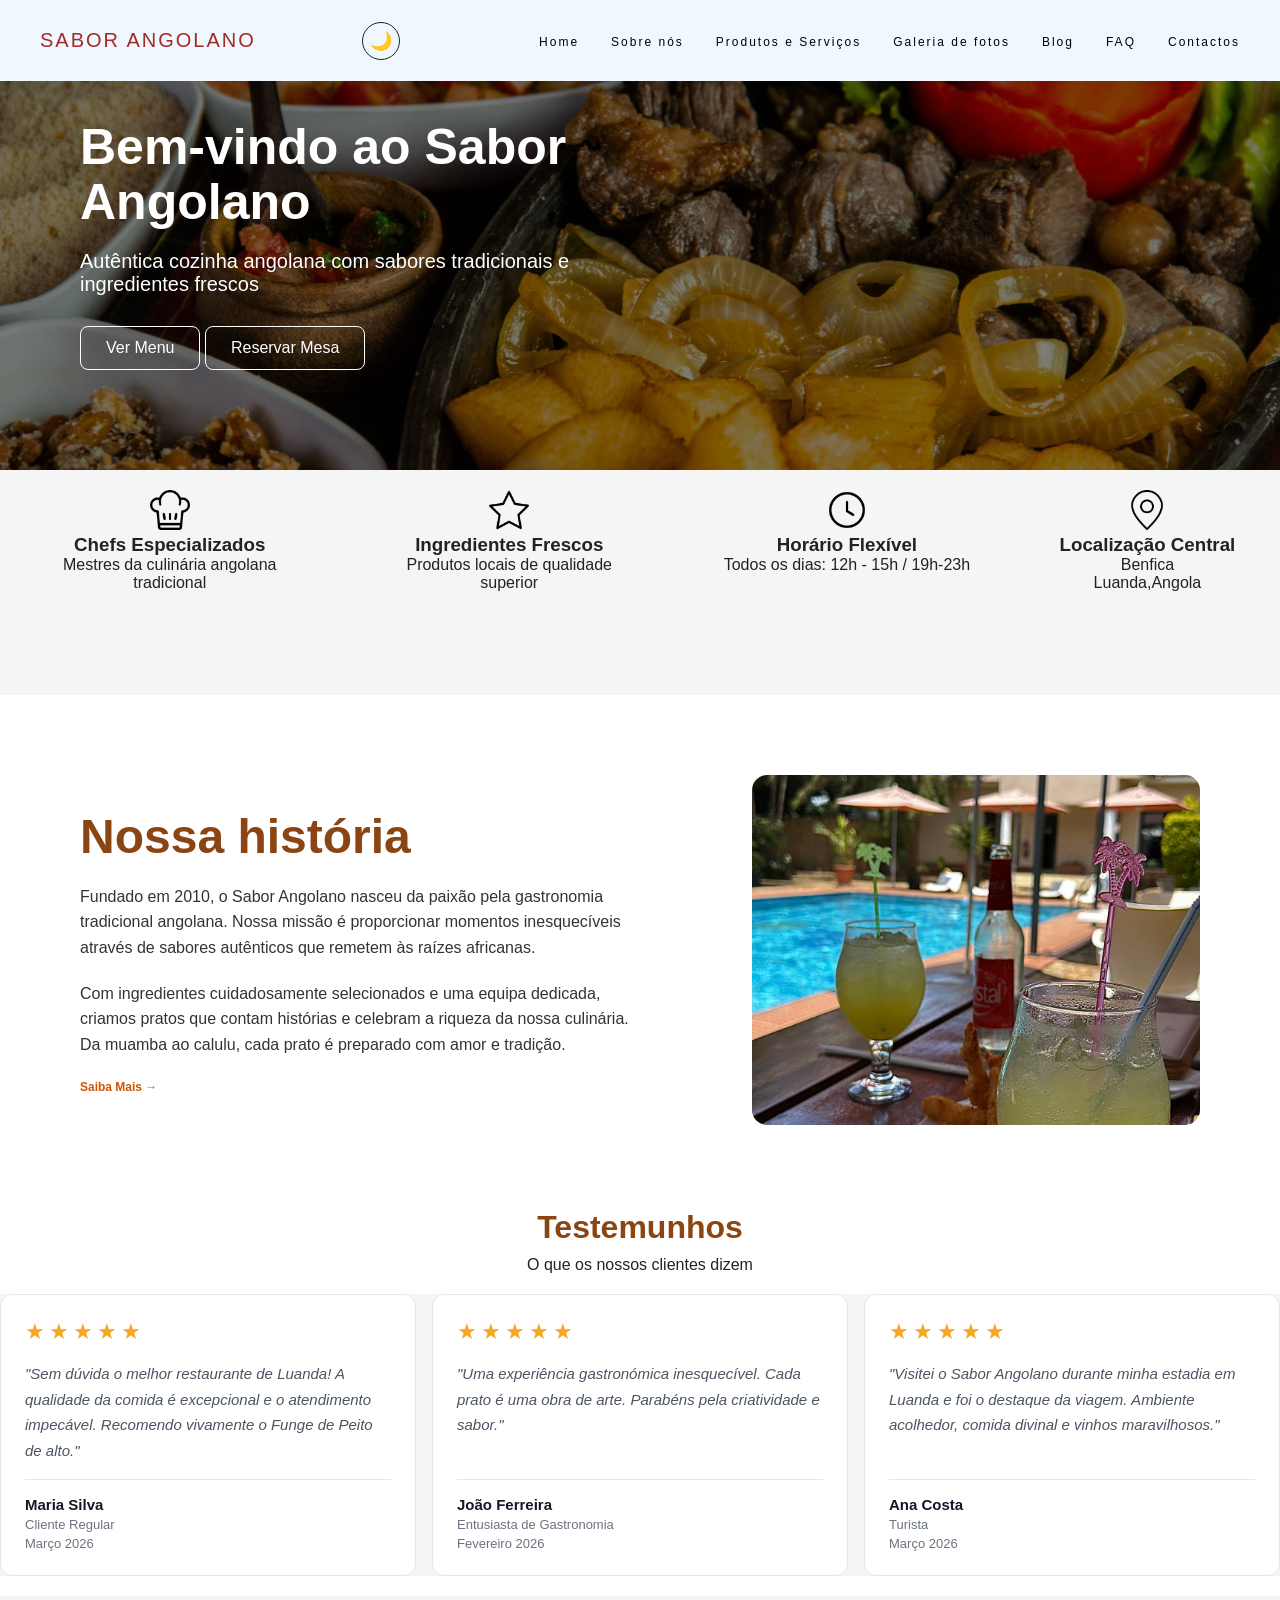
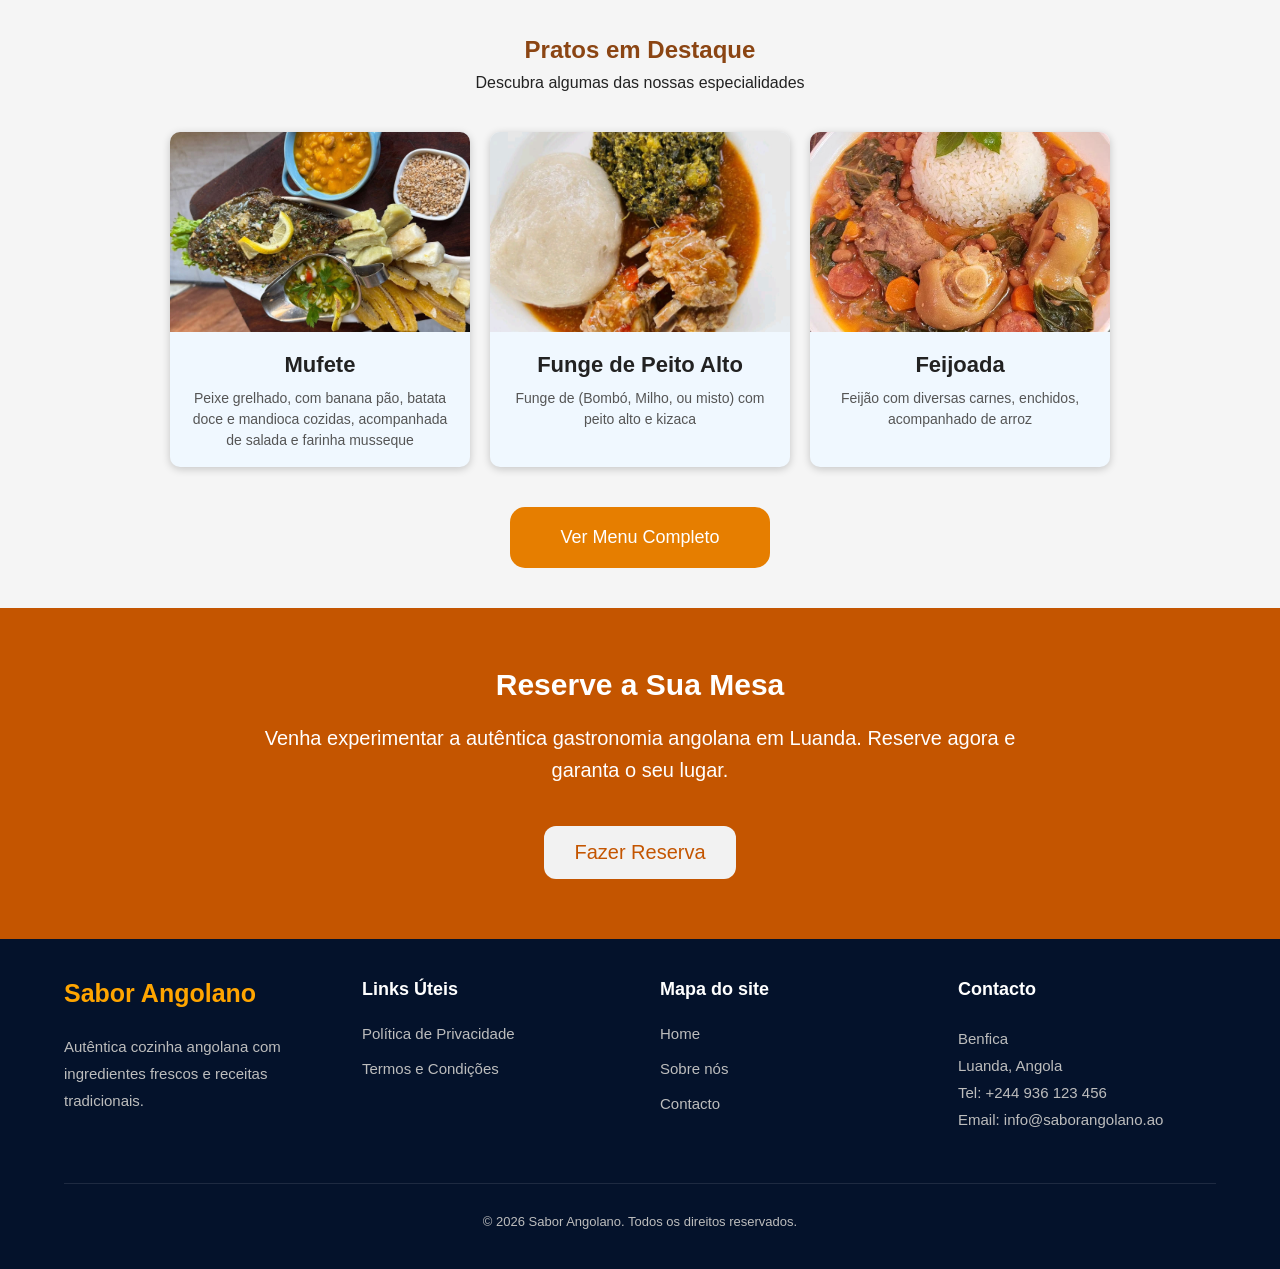
==== index.html @ a8e90443 "Add files via upload" ====
<!DOCTYPE html>
<html lang="en">
<head>
    <meta charset="UTF-8">
    <meta name="viewport" content="width=device-width, initial-scale=1.0">
    <title>Document</title>
    <link rel="stylesheet" href="../CSS/style.css">
    <link rel="stylesheet" href="../CSS/btn_voltar_topo.css">
    <link rel="stylesheet" href="../CSS/dark-mode.css">

    
</head>
<body>
   <header>
    <nav>

        <a class="logo" href="index.html">Sabor Angolano</a>

        
        <!-- checkbox escondido -->
<input type="checkbox" id="menu-toggle">

<div class="nav-mobile-actions">

    <button type="button" id="theme-toggle" class="theme-toggle" aria-label="Alternar tema claro/escuro" title="Alternar tema claro/escuro">
        <span class="theme-toggle-icon">🌙</span>
    </button>

    <!-- ícone hamburger -->
    <label for="menu-toggle" class="hamburger">
        ☰
    </label>

</div>
        <ul class="nav-list">
             <li><a href="index.html">Home</a></li>
            <li><a href="Sobre_nós.htm">Sobre nós</a></li>
            <li><a href="Produto.html">Produtos e Serviços</a></li>
            <li><a href="Galeria.html">Galeria de fotos</a></li>
            <li><a href="Blog.html">Blog</a></li>
            <li><a href="FAQ.html">FAQ</a></li>
            <li><a href="contacto.html">Contactos</a></li>
        </ul>

    </nav>
</header>
    <main>
 <section class="hero">
    <div class="legenda">
        <h1>Bem-vindo ao Sabor Angolano</h1>
        <p>Autêntica cozinha angolana com sabores tradicionais e ingredientes frescos</p>
        <a href="Produto.html"><button class="menu">Ver Menu</button></a>
        <a href="contacto.html"><button class="reservar">Reservar Mesa</button></a>
    </div>
</section>
    <div class="info">
    <div class="item">
        <img src="../media/chapeu-de-chef.png" alt="imagem do chef" class="icones">
        <h3>Chefs Especializados</h3>
        <p>Mestres da culinária angolana tradicional</p>
    </div>

    <div class="item">
        <img src="../media/estrela.png" alt="imagem do chef" class="icones">
        <h3>Ingredientes Frescos</h3>
        <p>Produtos locais de qualidade superior</p>
    </div>

    <div class="item">
        <img src="../media/relogio.png" alt="imagem do chef" class="icones">
        <h3>Horário Flexível</h3>
        <p>Todos os dias: 12h - 15h / 19h-23h</p>
        
    </div>

    <div class="item">
        <img src="../media/localizacao.png" alt="imagem do chef" class="icones">
        <h3>Localização Central</h3>
        <p>Benfica</p>
        <p>Luanda,Angola</p>
    </div>
</div>


<section class="historia">
    <div class="texto">
       <h2>Nossa história</h2>
    <p> Fundado em 2010, o Sabor Angolano nasceu da paixão pela gastronomia <br>
        tradicional angolana. Nossa missão é proporcionar momentos inesquecíveis <br>
         através de sabores autênticos que remetem às raízes africanas.</p>

     <p>Com ingredientes cuidadosamente selecionados e uma equipa dedicada, <br>
        criamos pratos que contam histórias e celebram a riqueza da nossa culinária. <br>
        Da muamba ao calulu, cada prato é preparado com amor e tradição.</p>

        <a href="Sobre_nós.htm">Saiba Mais →</a>
    </div>

    <div class="imagem">
       <img src="../media/Sobre_nós.jpg" alt="imagem do restaurante" class="restaurante">
    </div>
</section>

<h1 class="titulo-section">Testemunhos</h1>
    <p class="subtitulo-section">
        O que os nossos clientes dizem
    </p>

 <div class="reviews-grid">

    <div class="review-card">
      <div class="stars">
        <span class="star">★</span>
        <span class="star">★</span>
        <span class="star">★</span>
        <span class="star">★</span>
        <span class="star">★</span>
      </div>
      <p class="review-text">"Sem dúvida o melhor restaurante de Luanda! A qualidade da comida é excepcional e o atendimento impecável. Recomendo vivamente o Funge de Peito de alto."</p>
      <hr class="divider">
      <div class="reviewer-info">
        <span class="reviewer-name">Maria Silva</span>
        <span class="reviewer-role">Cliente Regular</span>
        <span class="reviewer-date">Março 2026</span>
      </div>
    </div>

    <div class="review-card">
      <div class="stars">
        <span class="star">★</span>
        <span class="star">★</span>
        <span class="star">★</span>
        <span class="star">★</span>
        <span class="star">★</span>
      </div>
      <p class="review-text">"Uma experiência gastronómica inesquecível. Cada prato é uma obra de arte. Parabéns pela criatividade e sabor."</p>
      <hr class="divider">
      <div class="reviewer-info">
        <span class="reviewer-name">João Ferreira</span>
        <span class="reviewer-role">Entusiasta de Gastronomia</span>
        <span class="reviewer-date">Fevereiro 2026</span>
      </div>
    </div>

    <div class="review-card">
      <div class="stars">
        <span class="star">★</span>
        <span class="star">★</span>
        <span class="star">★</span>
        <span class="star">★</span>
        <span class="star">★</span>
      </div>
      <p class="review-text">"Visitei o Sabor Angolano durante minha estadia em Luanda e foi o destaque da viagem. Ambiente acolhedor, comida divinal e vinhos maravilhosos."</p>
      <hr class="divider">
      <div class="reviewer-info">
        <span class="reviewer-name">Ana Costa</span>
        <span class="reviewer-role">Turista</span>
        <span class="reviewer-date">Março 2026</span>
      </div>
    </div>

  </div>

<section class="destaques">

    <h1 class="titulo-section">Pratos em Destaque</h1>
    <p class="subtitulo-section">
        Descubra algumas das nossas especialidades
    </p>

 <div class="card-container">
    <div class="card">
         <img src="../media/mufete.jpg" alt="imagem do restaurante">
        <div class="card-content">
          <h3>Mufete</h3>
        <p>Peixe grelhado, com banana pão, batata doce e mandioca cozidas, acompanhada de salada 
            e farinha musseque
        </p>
        </div>
    </div>
 

    <div class="card">
        <img src="../media/funge _peito_alto.jpg" alt="imagem do restaurante">
        <div class="card-content">
          <h3>Funge de Peito Alto</h3>
        <p>Funge de (Bombó, Milho, ou misto) com peito alto e kizaca</p>
        </div>
    </div>


    <div class="card">
         <img src="../media/feijoada.jpg" alt="imagem do restaurante">
        <div class="card-content">
          <h3>Feijoada</h3>
        <p>Feijão com diversas carnes, enchidos, acompanhado de arroz</p>
        </div>
    </div>
 </div>
 <div class="container-btn">
    <a href="../HTTML/Produto.html" class="btn-menu">Ver Menu Completo</a>
</div>
 </section>

 <section class="reserva">
    <h2>Reserve a Sua Mesa</h2>

    <p>
        Venha experimentar a autêntica gastronomia angolana em Luanda.
        Reserve agora e garanta o seu lugar.
    </p>

    <a href="../HTTML/contacto.html" class="btn-reserva">Fazer Reserva</a>
</section>

<footer class="footer">

    <div class="footer-container">

        <div class="footer-box">
            <h3>Sabor Angolano</h3>
            <p>
                Autêntica cozinha angolana com ingredientes frescos e
                receitas tradicionais.
            </p>
        </div>

        <div class="footer-box">
            <h4>Links Úteis</h4>

            <a href="política_e_privacidade.html">Política de Privacidade</a>
            <a href="Termos_e_condições.html">Termos e Condições</a>
           

        </div>
        
         <div class="footer-box">
            <h4>Mapa do site</h4>

            <a href="index.html">Home</a>
            <a href="Sobre_nós.htm">Sobre nós</a>
            <a href="contacto.html">Contacto</a>
        </div>

        <div class="footer-box">
            <h4>Contacto</h4>

            <p>Benfica</p>
            <p>Luanda, Angola</p>
             <p>Tel: +244 936 123 456</p>
            <p>Email: info@saborangolano.ao</p>
        </div>

    </div>

    <div class="footer-bottom">
        <p>© 2026 Sabor Angolano. Todos os direitos reservados.</p>
    </div>

</footer>
    </main>

    <button type="button" id="back-to-top" class="back-to-top" aria-label="Voltar ao topo" title="Voltar ao topo">
    ↑
</button>
<script src="../JS/Btn_voltar_topo.js"></script>
<script src="../JS/theme.js"></script>


</body>
</html>
---- CSS/style.css ----
*{
margin: 0;
padding: 0;
box-sizing: border-box;
}

body{
    font-family: 'Segoe UI', Tahoma, Geneva, Verdana, sans-serif;
    background-color: white;
    color: #222;
}

a{
   color: black; 
   text-decoration: none;
   transition: 0.3s;
   font-size: 12px;
}


a:hover{
    opacity: 0.7;   
    color:#b45300; 
}

.logo{
    font-size: 20px;
    text-transform: uppercase;
    letter-spacing: 2px;
    color: brown;
}

nav{
    display: flex;
    justify-content: space-between;
    align-items: center;
    font-family: Arial, Helvetica, sans-serif;
    background-color: aliceblue;
    height: 9vh;
    position: fixed;
    width: 100%;
    top: 0;
    left: 0;
    z-index: 10;
    padding: 0 40px;
}

main {
   height: 500px;
   background:
      linear-gradient(rgba(0,0,0,0.5), rgba(0,0,0,0.5)),
      url("../media/home_label.jpg") no-repeat center center;
   background-size: cover;
}

.nav-list{
  list-style: none;
  display: flex;

}

.nav-list li {
  letter-spacing: 2px;
  margin-left: 32px;
  
}

.hero {
    display: flex;
    align-items: flex-start; 
    padding-top: 120px;      
}
.legenda {
    color: white;
    margin-left: 80px;
    max-width: 600px;
}

.legenda h1 {
    font-size: 50px;
    font-weight: bold;
    line-height: 1.1;
    margin-bottom: 20px;
}

.legenda p {
    font-size: 20px;
    margin-bottom: 30px;
}

/* Botões */
.menu {
    background-color: transparent;
    color: white;
    border: 1px solid white;
    padding: 12px 25px;
    font-size: 16px;
    border-radius: 8px;
    cursor: pointer;
}

.reservar {
    background-color: transparent;
    color: white;
    border: 1px solid white;
    padding: 12px 25px;
    font-size: 16px;
    border-radius: 8px;
    cursor: pointer;
}


.legenda {
    position: relative;
    z-index: 1;
}

.info{
    display: flex;              
    justify-content: space-around;
    text-align: center;
    background-color: whitesmoke;
    height: 25vh;
    margin-top: 100px;
}

.item {
    max-width: 250px;
    margin-top: 20px;
}

.item i {
    font-size: 30px;
    color: #f57c00;
    background: #f5e6d3;
    padding: 20px;
    border-radius: 50%;
    margin-bottom: 15px;
}
 .icones{

    width: 40px;
    height: 40px;
    object-fit: contain;

 }

 .historia {
    display: flex;
    align-items: center;
    justify-content: space-between;
    padding: 80px;
    background-color: white
}

.texto {
    width: 60%;
}

.texto h2 {
    font-size: 48px;
    color: #8B4513; /* castanho */
    margin-bottom: 20px;
}

.texto p {
    font-size: 16px;
    line-height: 1.6;
    color: #333;
    margin-bottom: 20px;
}

.texto a {
    color: #d35400;
    text-decoration: none;
    font-weight: bold;
}

.texto a:hover {
    text-decoration: underline;
}

.reviews-grid {
  display: grid;
  grid-template-columns: repeat(auto-fit, minmax(200px, 1fr));
  gap: 16px;
  margin-bottom: 20px;
  background-color: whitesmoke;
}

.titulo-section,
.subtitulo-section {
  text-align: center;
  margin-bottom: 20px;
}

.review-card {
  background: #ffffff;
  border: 1px solid #e5e7eb;
  border-radius: 12px;
  padding: 1.5rem;
  display: flex;
  flex-direction: column;
  gap: 16px;
}

.stars {
  display: flex;
  gap: 4px;
}

.star {
  color: #F5A623;
  font-size: 22px;
}

.review-text {
  font-size: 15px;
  color: #4b5563;
  line-height: 1.7;
  font-style: italic;
  flex: 1;
}

.divider {
  border: none;
  border-top: 1px solid #e5e7eb;
}

.reviewer-info {
  display: flex;
  flex-direction: column;
  gap: 4px;
}

.reviewer-name {
  font-size: 15px;
  font-weight: 600;
  color: #111827;
}

.reviewer-role {
  font-size: 13px;
  color: #6b7280;
}

.reviewer-date {
  font-size: 13px;
  color: #6b7280;
}

/* IMAGEM */
.imagem {
    width: 40%;
}

.imagem img {
    width: 100%;
    height: 350px;
    object-fit: cover;
    border-radius: 15px;
}

.destaques{
    background-color: whitesmoke;
    padding: 40px 20px;
    text-align: center;  
}
.titulo-section{
color: #8B4513;
margin-bottom: 10px;
}
.card-container{
    display: flex;
    justify-content: center;
    flex-wrap: wrap;
    gap: 20px;
    margin-top: 40px;
}

.card{
    width: 300px;
    background-color: aliceblue;
    border-radius: 10px;
    overflow: hidden;
    box-shadow: 0 2px 8px rgba(0,0,0,0.2);
}

.card img{
    width: 100%;
    height: 200px;
    object-fit: cover;
    transition: 0.3s;
}

.card img:hover{
transform: scale(1.05);   
}

.card-content{
    padding: 16px;
}

.card-content h3{
    font-size: 22px;
    margin-bottom: 10px;
    color: #222;
}

.card-content p{
    color: #555;
    font-size: 14px;
    line-height: 1.5;
}

.container-btn{
    text-align: center;
    margin-top: 40px;
}

.btn-menu{
    display: inline-block;
    background-color: #e67e00;
    color: white;
    padding: 20px 50px;
    border-radius: 15px;
    text-decoration: none;
    font-size: 18px;
    transition: 0.3s;
}

.btn-menu:hover{
    background-color: #ff6600;
   
}

/* ===== SECÇÃO RESERVA ===== */

.reserva{
    background-color: #c45500;
    text-align: center;
    padding: 60px 10px;
}

.reserva h2{
    color: white;
    font-size: 30px;
    margin-bottom: 20px;
}

.reserva p{
    color: white;
    font-size: 20px;
    max-width: 800px;
    margin: 0 auto 40px;
    line-height: 1.6;
}

.btn-reserva{
    display: inline-block;
    background-color: #f2f2f2;
    color: #c45500;
    padding: 15px 30px;
    border-radius: 12px;
    text-decoration: none;
    font-size: 20px;
    transition: 0.3s;
}

.btn-reserva:hover{
    background-color: #dddddd;
}

/* ===== FOOTER ===== */

.footer{
    background-color: #04122b;
    padding: 40px 5%;
}

.footer-container{
    display: flex;
    justify-content: space-between;
    flex-wrap: wrap;
    gap: 40px;
}

.footer-box{
    flex: 1;
    min-width: 250px;
}

.footer-box h3{
    color: orange;
    font-size: 25px;
    margin-bottom: 25px;
}

.footer-box h4{
    color: white;
    font-size: 18px;
    margin-bottom: 25px;
}

.footer-box p{
    color: #bdbdbd;
    font-size: 15px;
    line-height: 1.8;
}

.footer-box a{
    display: block;
    color: #bdbdbd;
    text-decoration: none;
    margin-bottom: 18px;
    font-size: 15px;
    transition: 0.3s;
}

.footer-box a:hover{
    color: white;
}

.footer-bottom{
    border-top: 1px solid rgba(255,255,255,0.1);
    margin-top: 50px;
    padding-top: 30px;
    text-align: center;
}

.footer-bottom p{
    color: #bdbdbd;
    font-size: 13px;
}

.nav-list a {
    position: relative;
    display: inline-block;
}

.nav-list a::after {
    content: "";
    position: absolute;
    left: 0;
    bottom: -4px;
    width: 0;
    height: 2px;
    background-color: #c45500;
    transition: width 0.3s ease;
}

.nav-list a:hover {
    color: #c45500;
}

.nav-list a:hover::after {
    width: 100%;
}

/* ===== MENU HAMBURGER ===== */

#menu-toggle{
    display: none;
}

.hamburger{
    display: none;
    font-size: 35px;
    cursor: pointer;
    color: brown;
    z-index: 1000;
}

@media (max-width: 768px){


    @media (max-width: 768px) {
  .nav-mobile-actions {
    display: flex;
    align-items: center;
    gap: 12px;
  }
}
    /* NAVBAR */

    nav{
        justify-content: space-between;
        align-items: center;

        padding: 0 15px;

        position: fixed;
        width: 100%;

        box-sizing: border-box;
    }

    .logo{
        font-size: 16px;
        letter-spacing: 1px;
    }

    .hamburger{
        display: block;
        font-size: 32px;
        cursor: pointer;
        color: brown;

        margin-right: 5px;
        z-index: 1000;
    }

    .nav-list{
        position: absolute;

        top: 9vh;
        left: 0;

        width: 100%;

        background-color: aliceblue;

        display: flex;
        flex-direction: column;
        align-items: center;

        gap: 20px;
        padding: 25px 0;

        transform: translateY(-20px);

        opacity: 0;
        visibility: hidden;

        transition: 0.3s;
    }

    #menu-toggle:checked ~ .nav-list{
        transform: translateY(0);

        opacity: 1;
        visibility: visible;
    }

    .nav-list li{
        margin-left: 0;
    }

    .nav-list a{
        font-size: 18px;
    }

    /* HERO */

    .hero{
        padding-top: 100px;
        justify-content: center;
    }

    .legenda{
        margin: 0 20px;
        text-align: center;
    }

    .legenda h1{
        font-size: 35px;
        line-height: 1.2;
    }

    .legenda p{
        font-size: 16px;
    }

    .menu,
    .reservar{
        width: 100%;
        margin-bottom: 15px;
    }

    /* INFO */

    .info{
        display: flex;
        flex-direction: column;

        height: auto;

        padding: 40px 20px;

        gap: 30px;
    }

    .item{
        max-width: 100%;
        margin-top: 0;
    }

    .icones{
        width: 30px;
        height: 30px;
    }

    .item h3{
        font-size: 18px;
    }

    .item p{
        font-size: 14px;
    }

    /* SOBRE NÓS */

    .historia{
        display: flex;
        flex-direction: column;

        padding: 40px 20px;

        gap: 30px;
    }

    .texto{
        width: 100%;
        text-align: center;
    }

    .texto h2{
        font-size: 32px;
    }

    .texto p{
        font-size: 15px;
    }

    .imagem{
        width: 100%;
        order: -1;
    }

    .imagem img{
        width: 100%;
        height: 250px;

        object-fit: cover;
    }

    /* CARDS */

    .card-container{
        display: flex;
        flex-direction: column;
        align-items: center;
    }

    .card{
        width: 100%;
        max-width: 350px;
    }

    /* BOTÃO MENU */

    .btn-menu{
        padding: 15px 30px;
        font-size: 16px;
    }

    /* RESERVA */

    .reserva h2{
        font-size: 25px;
    }

    .reserva p{
        font-size: 16px;
    }

    .btn-reserva{
        font-size: 16px;
        padding: 12px 25px;
    }

    /* FOOTER */

    .footer-container{
        display: flex;
        flex-direction: column;

        gap: 30px;
    }

    .footer-box{
        text-align: left;
    }
}
---- CSS/btn_voltar_topo.css ----
.back-to-top {
  position: fixed;
  bottom: 30px;
  right: 30px;
  width: 45px;
  height: 45px;
  border-radius: 50%;
  border: none;
  background-color: #c45500;
  color: white;
  font-size: 20px;
  cursor: pointer;
  display: flex;
  align-items: center;
  justify-content: center;
  box-shadow: 0 2px 8px rgba(0, 0, 0, 0.25);
  opacity: 0;
  visibility: hidden;
  transform: translateY(15px);
  transition: opacity 0.3s, transform 0.3s, visibility 0.3s;
  z-index: 999;
}

.back-to-top.visible {
  opacity: 1;
  visibility: visible;
  transform: translateY(0);
}

.back-to-top:hover {
  background-color: #a64700;
}

@media (max-width: 768px) {
  .back-to-top {
    bottom: 20px;
    right: 20px;
    width: 40px;
    height: 40px;
    font-size: 18px;
  }
}
---- CSS/dark-mode.css ----
/* ---------- Botão de alternância (sol/lua) ---------- */
.theme-toggle {
  background: transparent;
  border: 1px solid currentColor;
  color: inherit;
  border-radius: 50%;
  width: 38px;
  height: 38px;
  min-width: 38px;
  display: flex;
  align-items: center;
  justify-content: center;
  font-size: 18px;
  cursor: pointer;
  transition: 0.3s;
 
}

.theme-toggle:hover {
  opacity: 0.7;
}

@media (max-width: 768px) {
  .nav-mobile-actions {
    display: flex;
    align-items: center;
    gap: 12px;
  }
}

/* Usado em páginas sem navbar (ex: 404) */
.theme-toggle-floating {
  position: fixed;
  top: 20px;
  right: 20px;
  margin-left: 0;
  z-index: 20;
  background-color: rgba(255, 255, 255, 0.6);
}

html[data-theme="dark"] .theme-toggle-floating {
  background-color: rgba(0, 0, 0, 0.3);
}

/* ============================================================
   TEMA ESCURO — activado via html[data-theme="dark"]
   ============================================================ */

html[data-theme="dark"] {
  color-scheme: dark;
}

/* ---------- Base ---------- */
html[data-theme="dark"] body {
  background-color: #22242a;
  color: #e2e2e2;
}

html[data-theme="dark"] a {
  color: #e2e2e2;
}

html[data-theme="dark"] a:hover {
  color: #ff9f5a;
}

/* ---------- Navbar (partilhado por todas as páginas) ---------- */
html[data-theme="dark"] nav,
html[data-theme="dark"] .nav-list {
  background-color: #2a2d35;
}

html[data-theme="dark"] .logo,
html[data-theme="dark"] .hamburger {
  color: #ff9f5a;
}

/* ---------- Hero / secções de topo (todas as variantes) ---------- */
html[data-theme="dark"] .historia,
html[data-theme="dark"] .destaques,
html[data-theme="dark"] .reviews-grid,
html[data-theme="dark"] .faq,
html[data-theme="dark"] .galeria,
html[data-theme="dark"] .menu-galeria,
html[data-theme="dark"] .contacto,
html[data-theme="dark"] .politica,
html[data-theme="dark"] .termos,
html[data-theme="dark"] .menu-titulo,
html[data-theme="dark"] .pagina-404 {
  background-color: #22242a;
}

/* ---------- Texto / história ---------- */
html[data-theme="dark"] .texto h2,
html[data-theme="dark"] .titulo-section,
html[data-theme="dark"] .faq-title,
html[data-theme="dark"] .artigos-titulo,
html[data-theme="dark"] .newsletter-titulo {
  color: #f0a868;
}

html[data-theme="dark"] .texto p,
html[data-theme="dark"] .subtitulo-section,
html[data-theme="dark"] .faq-subtitle,
html[data-theme="dark"] .info-card p,
html[data-theme="dark"] .card-content p,
html[data-theme="dark"] .item p,
html[data-theme="dark"] .card-content h3,
html[data-theme="dark"] .item h3,
html[data-theme="dark"] .info-box h3 {
  color: #d0d0d0;
}

/* ---------- Cards / caixas com fundo claro ---------- */
html[data-theme="dark"] .card,
html[data-theme="dark"] .review-card,
html[data-theme="dark"] .menu-box,
html[data-theme="dark"] .article-card,
html[data-theme="dark"] .artigo-card,
html[data-theme="dark"] .foto,
html[data-theme="dark"] .faq-item,
html[data-theme="dark"] .info,
html[data-theme="dark"] .conteudo-404,
html[data-theme="dark"] .info-card {
  background-color: #2c2f38;
  border-color: #3d4048;
}


html[data-theme="dark"] .item-menu,
html[data-theme="dark"] .item-menu-topo {
  border-color: #3d4048;
}

html[data-theme="dark"] .review-text,
html[data-theme="dark"] .reviewer-role,
html[data-theme="dark"] .reviewer-date,
html[data-theme="dark"] .article-description,
html[data-theme="dark"] .article-meta,
html[data-theme="dark"] .artigo-descricao,
html[data-theme="dark"] .artigo-meta,
html[data-theme="dark"] .menu-titulo p,
html[data-theme="dark"] .faq-contact p,
html[data-theme="dark"] .faq-contact h3,
html[data-theme="dark"] .info-contacto h2,
html[data-theme="dark"] .politica-container p,
html[data-theme="dark"] .politica-container li,
html[data-theme="dark"] .termos-container p,
html[data-theme="dark"] .termos-container li,
html[data-theme="dark"] .info-card li,
html[data-theme="dark"] .codigo-erro,
html[data-theme="dark"] .conteudo-404 p {
  color: #bcbcbc;
}

html[data-theme="dark"] .reviewer-name,
html[data-theme="dark"] .menu-box .categoria h3,
html[data-theme="dark"] .article-title,
html[data-theme="dark"] .artigo-title,
html[data-theme="dark"] .item-menu h4,
html[data-theme="dark"] .conteudo-404 h1,
html[data-theme="dark"] .politica-container h2,
html[data-theme="dark"] .termos-container h2,
html[data-theme="dark"] .termos-container h3 {
  color: #f0f0f0;
}

html[data-theme="dark"] .divider {
  border-top-color: #3d4048;
}

/* ---------- Botões (mantêm cor de destaque, com contraste ajustado) ---------- */
html[data-theme="dark"] .btn-menu,
html[data-theme="dark"] .btn-form,
html[data-theme="dark"] .btn-email,
html[data-theme="dark"] .btn-call,
html[data-theme="dark"] .btn-voltar,
html[data-theme="dark"] .newsletter-btn {
  background-color: #d35400;
  color: #ffffff;
}

html[data-theme="dark"] .btn-reserva {
  background-color: #383b44;
  color: #ff9f5a;
}

html[data-theme="dark"] .btn-reserva:hover {
  background-color: #44474f;
}

/* ---------- Formulário de contacto ---------- */
html[data-theme="dark"] form {
  background-color: #2c2f38;
  box-shadow: 0 2px 10px rgba(0, 0, 0, 0.35);
}

html[data-theme="dark"] .campo label {
  color: #e2e2e2;
}

html[data-theme="dark"] .campo input,
html[data-theme="dark"] .campo textarea,
html[data-theme="dark"] .campo select,
html[data-theme="dark"] .newsletter-input {
  background-color: #22242a;
  border-color: #4a4d55;
  color: #f0f0f0;
}

html[data-theme="dark"] .campo input::placeholder,
html[data-theme="dark"] .campo textarea::placeholder,
html[data-theme="dark"] .newsletter-input::placeholder {
  color: #8a8a8a;
}

html[data-theme="dark"] .modal-overlay {
  background: rgba(0, 0, 0, 0.55);
}

html[data-theme="dark"] .modal-box {
  background-color: #2c2f38;
  color: #e2e2e2;
}

html[data-theme="dark"] .modal-box p {
  color: #bcbcbc;
}

/* ---------- Galeria ---------- */
html[data-theme="dark"] .menu-galeria button {
  background-color: #2c2f38;
  color: #e2e2e2;
  border-color: #4a4d55;
}

html[data-theme="dark"] .menu-galeria button:hover,
html[data-theme="dark"] .menu-galeria button.ativo {
  background-color: #c45500;
  color: #ffffff;
}

/* ---------- FAQ ---------- */
html[data-theme="dark"] .faq-item summary {
  color: #f0f0f0;
}

html[data-theme="dark"] .faq-contact {
  background-color: #2c2f38;
}

/* ---------- Rodapé --------*/--
   
html[data-theme="dark"] .footer {
  background-color: #060b16;
}

html[data-theme="dark"] .footer-box p,
html[data-theme="dark"] .footer-box a,
html[data-theme="dark"] .footer-bottom p {
  color: #a9a9a9;
}

html[data-theme="dark"] .footer-box a:hover {
  color: #ffffff;
}

html[data-theme="dark"] .footer-bottom {
  border-top-color: rgba(255, 255, 255, 0.08);
}

/* ---------- Secção "Reserve a sua mesa" (já escura) ---------- */
html[data-theme="dark"] .reserva {
  background-color: #7a3600;
}

/* ---------- Botão "Voltar ao topo" (já tem cor própria, só ajusta sombra) ---------- */
html[data-theme="dark"] .back-to-top {
  box-shadow: 0 2px 10px rgba(0, 0, 0, 0.5);
}

/* ---------- Ícones ficam brancos no escuro ---------- */
html[data-theme="dark"] .icon i {
    color: #ffffff;
}

/* ---------- CTAs (WhatsApp/Instagram/Facebook) ---------- */
html[data-theme="dark"] .whatsapp-cta {
    background-color: #2c2f38;
}

html[data-theme="dark"] .whatsapp-cta strong {
    color: #f0f0f0;
}

html[data-theme="dark"] .whatsapp-cta span {
    color: #bcbcbc;
}

/* ---------- Cartão do mapa ---------- */
html[data-theme="dark"] .mapa-card {
    background-color: #2c2f38;
}

html[data-theme="dark"] .mapa-card__titulo {
    color: #f0f0f0;
}

html[data-theme="dark"] .mapa-card__subtitulo {
    color: #bcbcbc;
}

html[data-theme="dark"] .icones {
    filter: brightness(0) invert(1);
}

html[data-theme="dark"] .nav-list a::after {
    background-color: #ff9f5a;
}
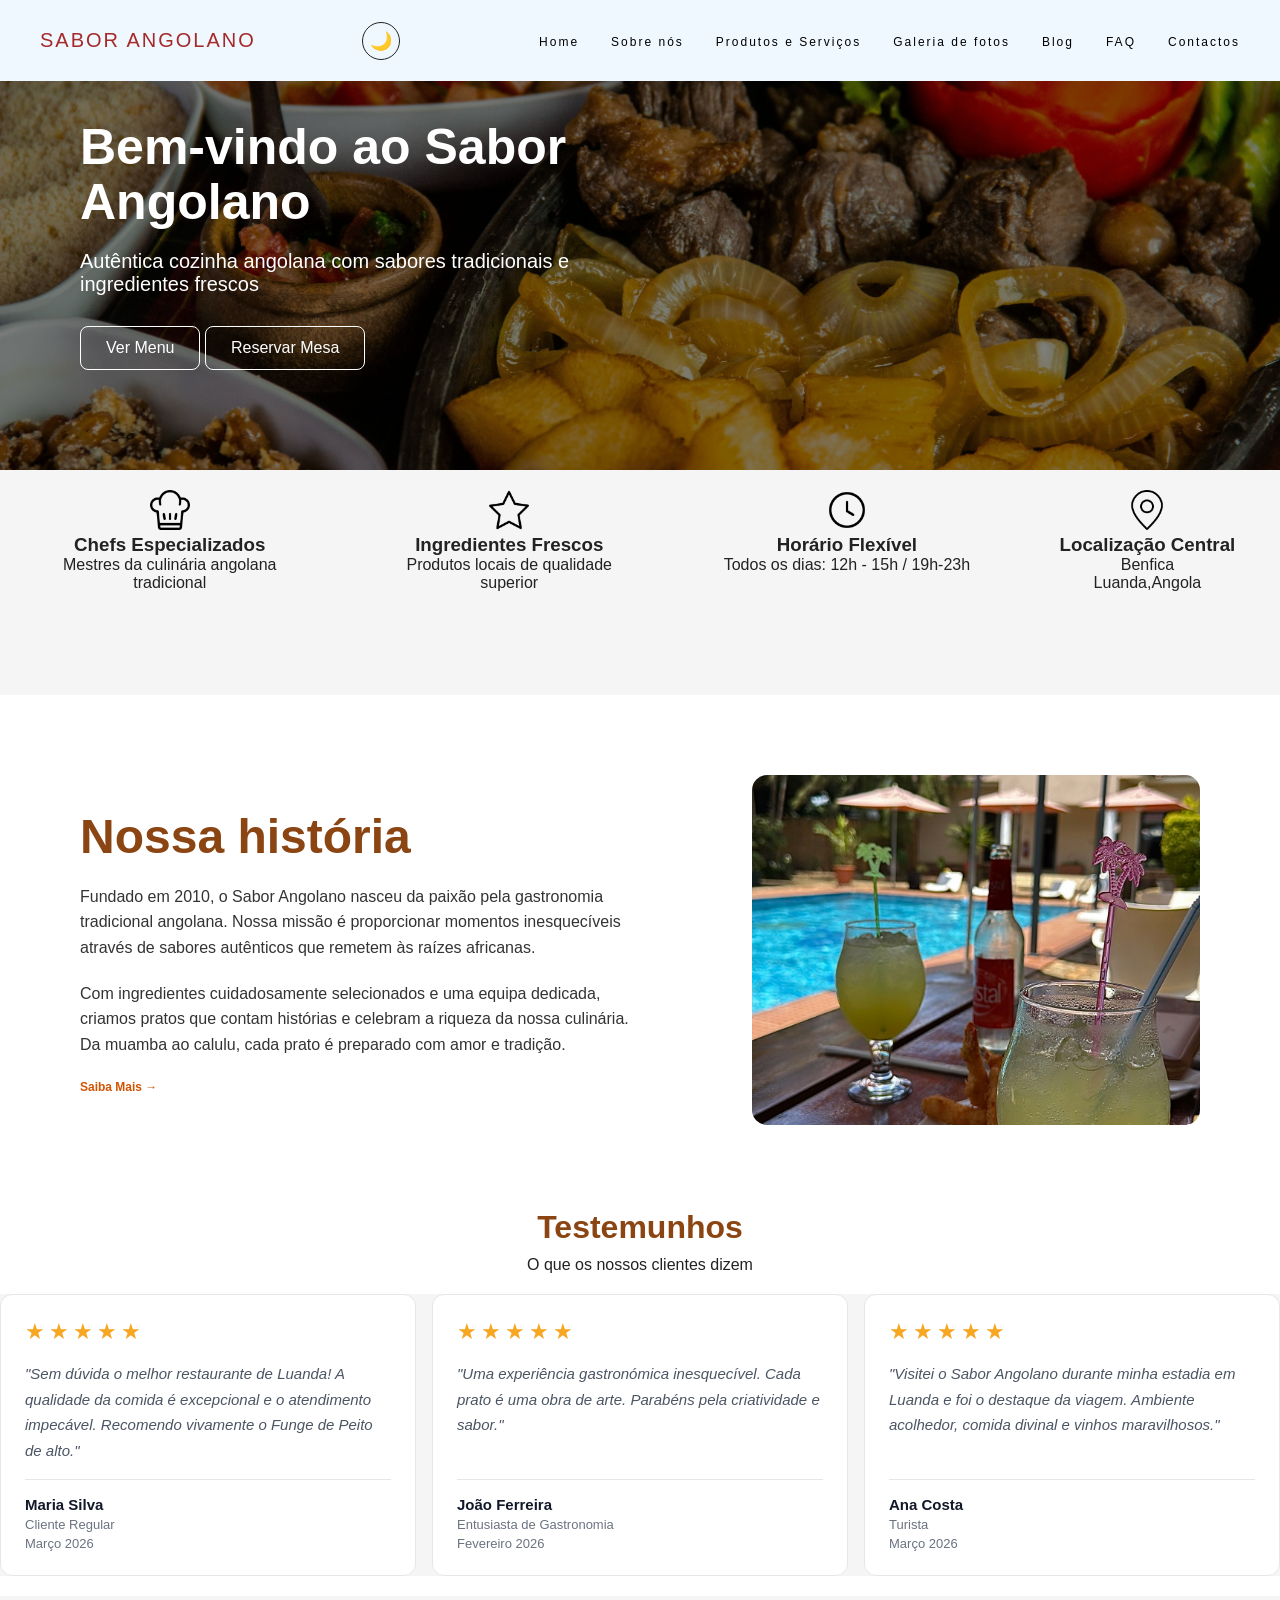
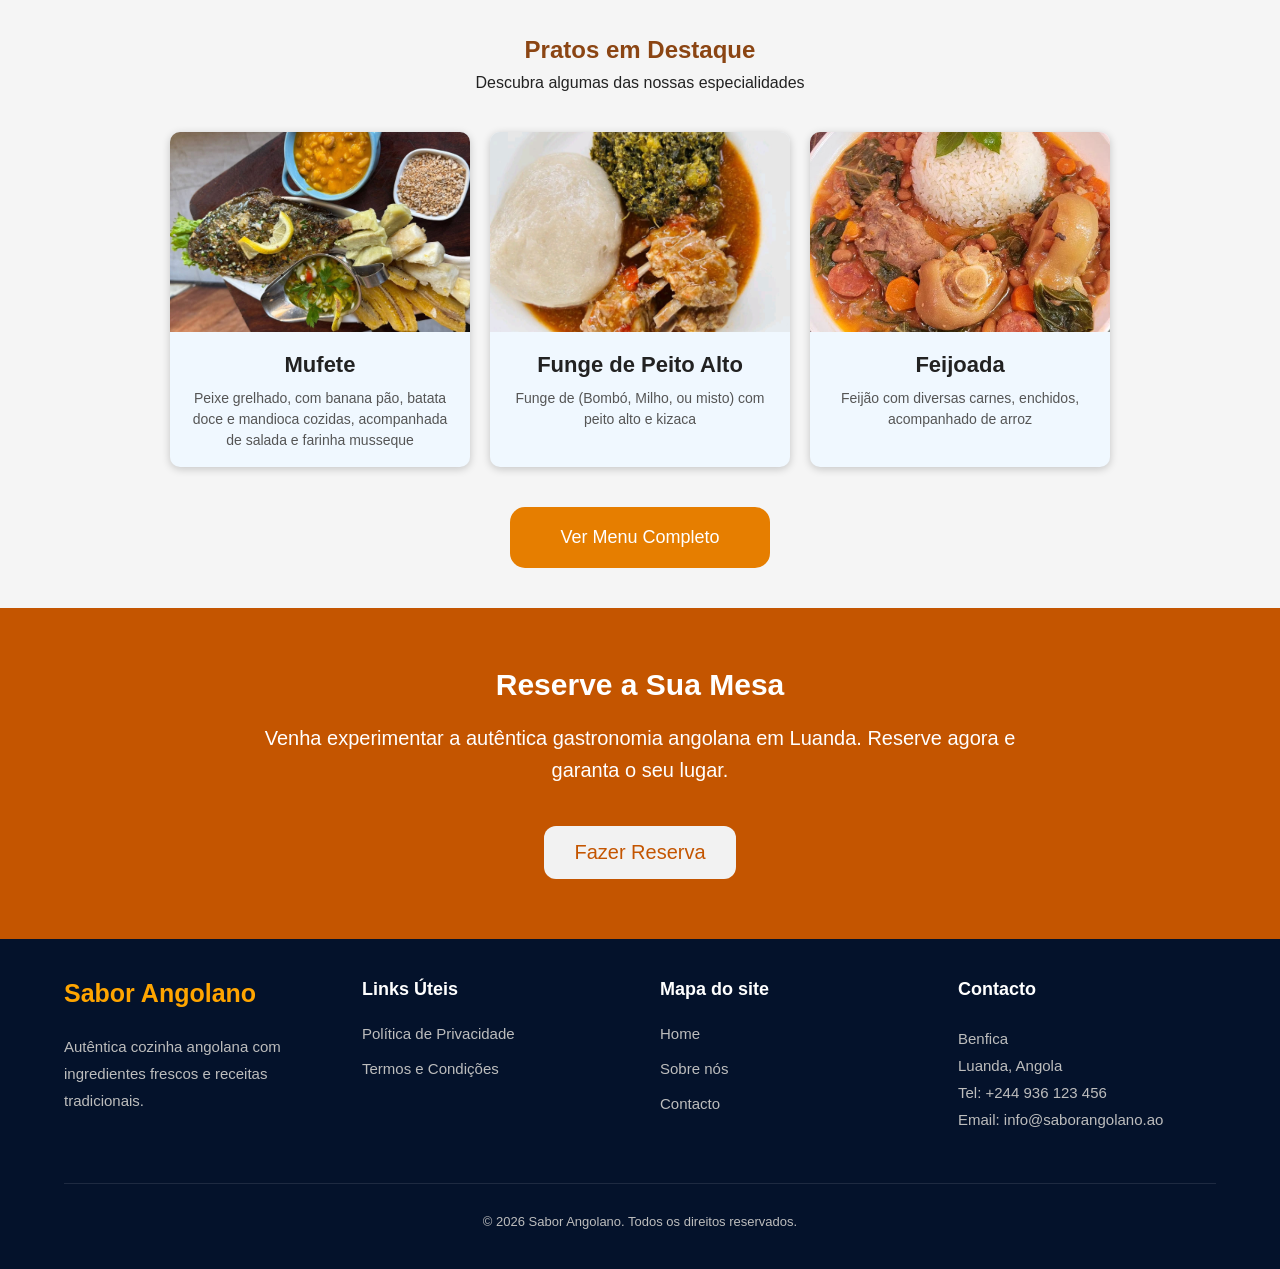
==== commit 83929885: "Update index.html" ====
--- a/index.html
+++ b/index.html
@@ -4,9 +4,9 @@
     <meta charset="UTF-8">
     <meta name="viewport" content="width=device-width, initial-scale=1.0">
     <title>Document</title>
-    <link rel="stylesheet" href="../CSS/style.css">
-    <link rel="stylesheet" href="../CSS/btn_voltar_topo.css">
-    <link rel="stylesheet" href="../CSS/dark-mode.css">
+    <link rel="stylesheet" href="CSS/style.css">
+    <link rel="stylesheet" href="CSS/btn_voltar_topo.css">
+    <link rel="stylesheet" href="CSS/dark-mode.css">
 
     
 </head>
@@ -263,9 +263,9 @@
     <button type="button" id="back-to-top" class="back-to-top" aria-label="Voltar ao topo" title="Voltar ao topo">
     ↑
 </button>
-<script src="../JS/Btn_voltar_topo.js"></script>
-<script src="../JS/theme.js"></script>
+<script src="JS/Btn_voltar_topo.js"></script>
+<script src="JS/theme.js"></script>
 
 
 </body>
-</html>+</html>
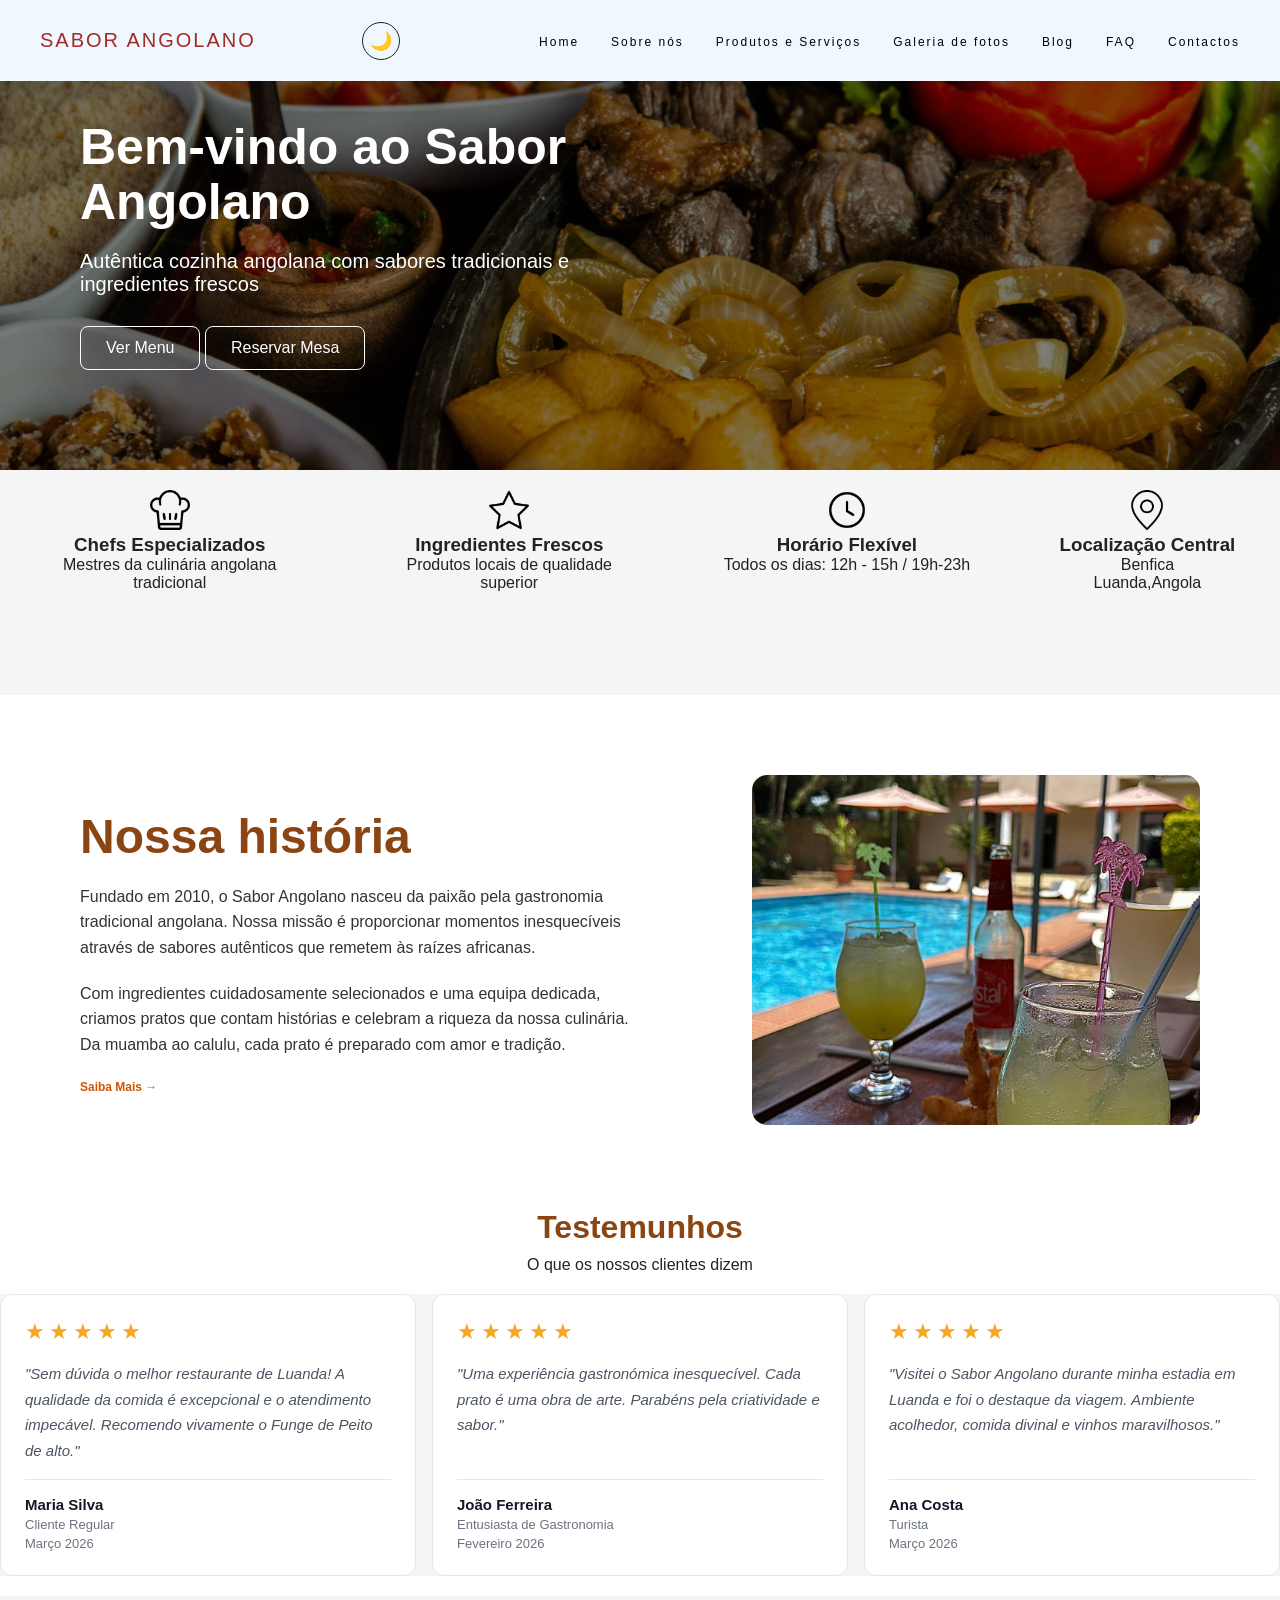
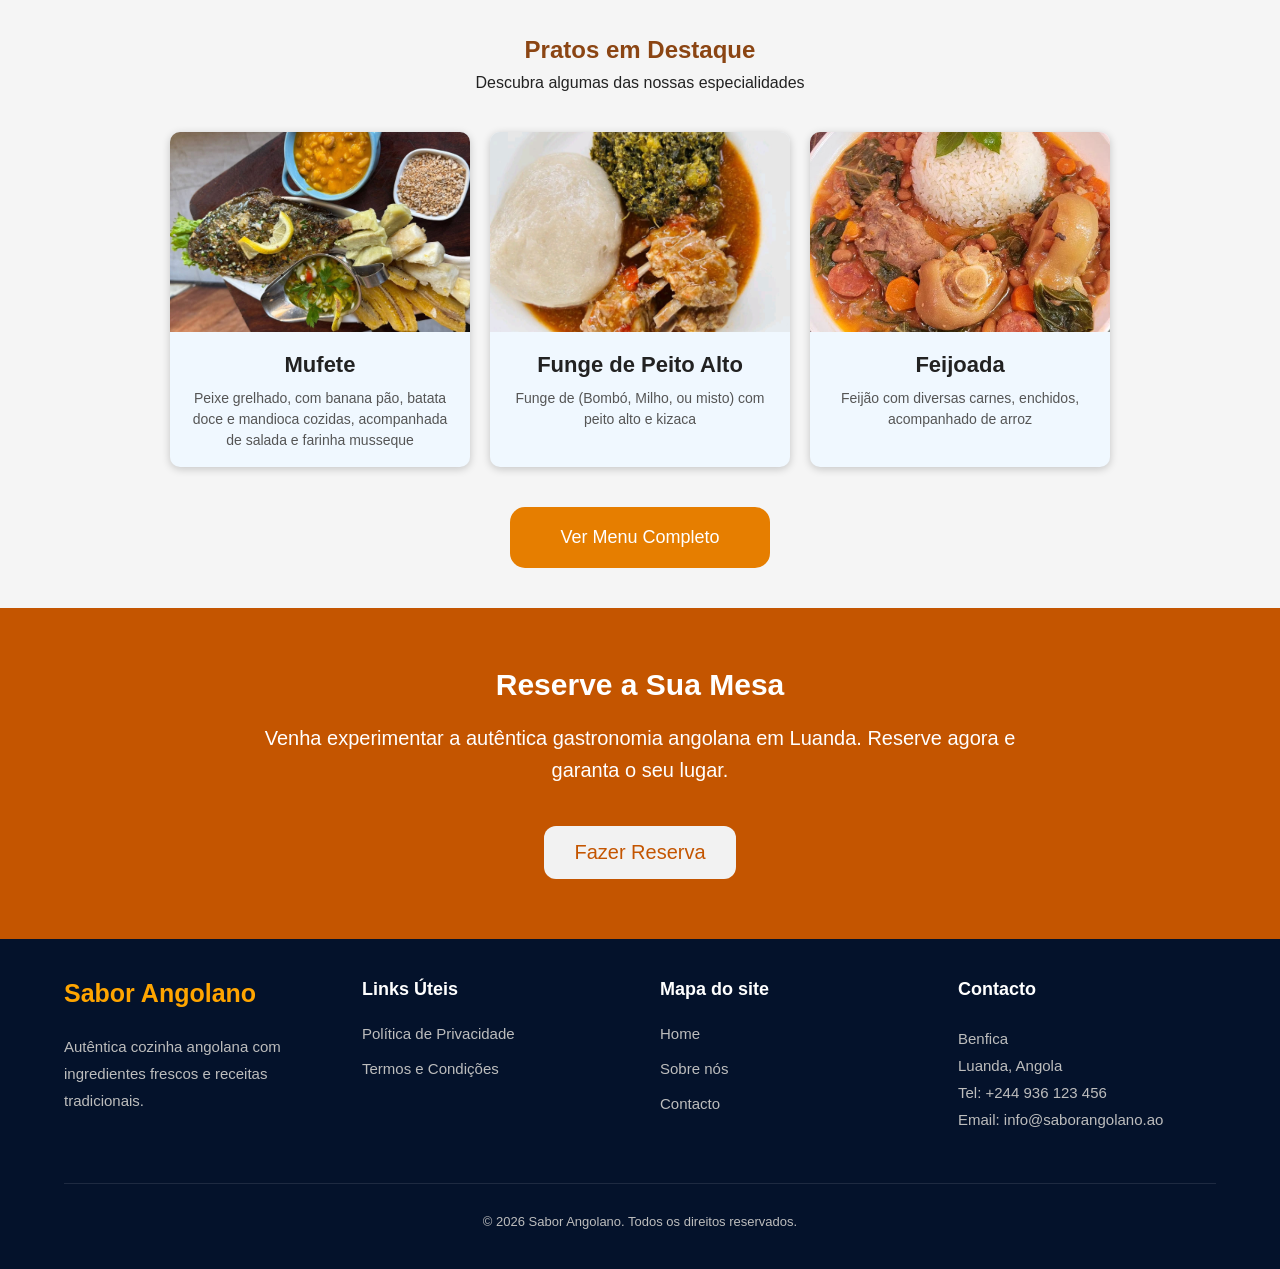
==== commit 07227f9a: "Update index.html" ====
--- a/index.html
+++ b/index.html
@@ -7,7 +7,15 @@
     <link rel="stylesheet" href="CSS/style.css">
     <link rel="stylesheet" href="CSS/btn_voltar_topo.css">
     <link rel="stylesheet" href="CSS/dark-mode.css">
-
+   <!-- Google tag (gtag.js) -->
+<script async src="https://www.googletagmanager.com/gtag/js?id=G-PJYJ5NNCG8"></script>
+<script>
+  window.dataLayer = window.dataLayer || [];
+  function gtag(){dataLayer.push(arguments);}
+  gtag('js', new Date());
+
+  gtag('config', 'G-PJYJ5NNCG8');
+</script>
     
 </head>
 <body>
@@ -55,26 +63,26 @@
 </section>
     <div class="info">
     <div class="item">
-        <img src="../media/chapeu-de-chef.png" alt="imagem do chef" class="icones">
+        <img src="media/chapeu-de-chef.png" alt="imagem do chef" class="icones">
         <h3>Chefs Especializados</h3>
         <p>Mestres da culinária angolana tradicional</p>
     </div>
 
     <div class="item">
-        <img src="../media/estrela.png" alt="imagem do chef" class="icones">
+        <img src="media/estrela.png" alt="imagem do chef" class="icones">
         <h3>Ingredientes Frescos</h3>
         <p>Produtos locais de qualidade superior</p>
     </div>
 
     <div class="item">
-        <img src="../media/relogio.png" alt="imagem do chef" class="icones">
+        <img src="media/relogio.png" alt="imagem do chef" class="icones">
         <h3>Horário Flexível</h3>
         <p>Todos os dias: 12h - 15h / 19h-23h</p>
         
     </div>
 
     <div class="item">
-        <img src="../media/localizacao.png" alt="imagem do chef" class="icones">
+        <img src="media/localizacao.png" alt="imagem do chef" class="icones">
         <h3>Localização Central</h3>
         <p>Benfica</p>
         <p>Luanda,Angola</p>
@@ -97,7 +105,7 @@
     </div>
 
     <div class="imagem">
-       <img src="../media/Sobre_nós.jpg" alt="imagem do restaurante" class="restaurante">
+       <img src="media/Sobre_nós.jpg" alt="imagem do restaurante" class="restaurante">
     </div>
 </section>
 
@@ -170,7 +178,7 @@
 
  <div class="card-container">
     <div class="card">
-         <img src="../media/mufete.jpg" alt="imagem do restaurante">
+         <img src="media/mufete.jpg" alt="imagem do restaurante">
         <div class="card-content">
           <h3>Mufete</h3>
         <p>Peixe grelhado, com banana pão, batata doce e mandioca cozidas, acompanhada de salada 
@@ -181,7 +189,7 @@
  
 
     <div class="card">
-        <img src="../media/funge _peito_alto.jpg" alt="imagem do restaurante">
+        <img src="media/funge _peito_alto.jpg" alt="imagem do restaurante">
         <div class="card-content">
           <h3>Funge de Peito Alto</h3>
         <p>Funge de (Bombó, Milho, ou misto) com peito alto e kizaca</p>
@@ -190,7 +198,7 @@
 
 
     <div class="card">
-         <img src="../media/feijoada.jpg" alt="imagem do restaurante">
+         <img src="media/feijoada.jpg" alt="imagem do restaurante">
         <div class="card-content">
           <h3>Feijoada</h3>
         <p>Feijão com diversas carnes, enchidos, acompanhado de arroz</p>
@@ -198,7 +206,7 @@
     </div>
  </div>
  <div class="container-btn">
-    <a href="../HTTML/Produto.html" class="btn-menu">Ver Menu Completo</a>
+    <a href="Produto.html" class="btn-menu">Ver Menu Completo</a>
 </div>
  </section>
 
@@ -210,7 +218,7 @@
         Reserve agora e garanta o seu lugar.
     </p>
 
-    <a href="../HTTML/contacto.html" class="btn-reserva">Fazer Reserva</a>
+    <a href="contacto.html" class="btn-reserva">Fazer Reserva</a>
 </section>
 
 <footer class="footer">
--- a/CSS/style.css
+++ b/CSS/style.css
@@ -34,7 +34,6 @@
     display: flex;
     justify-content: space-between;
     align-items: center;
-    font-family: Arial, Helvetica, sans-serif;
     background-color: aliceblue;
     height: 9vh;
     position: fixed;
@@ -691,4 +690,4 @@
     .footer-box{
         text-align: left;
     }
-}+}
